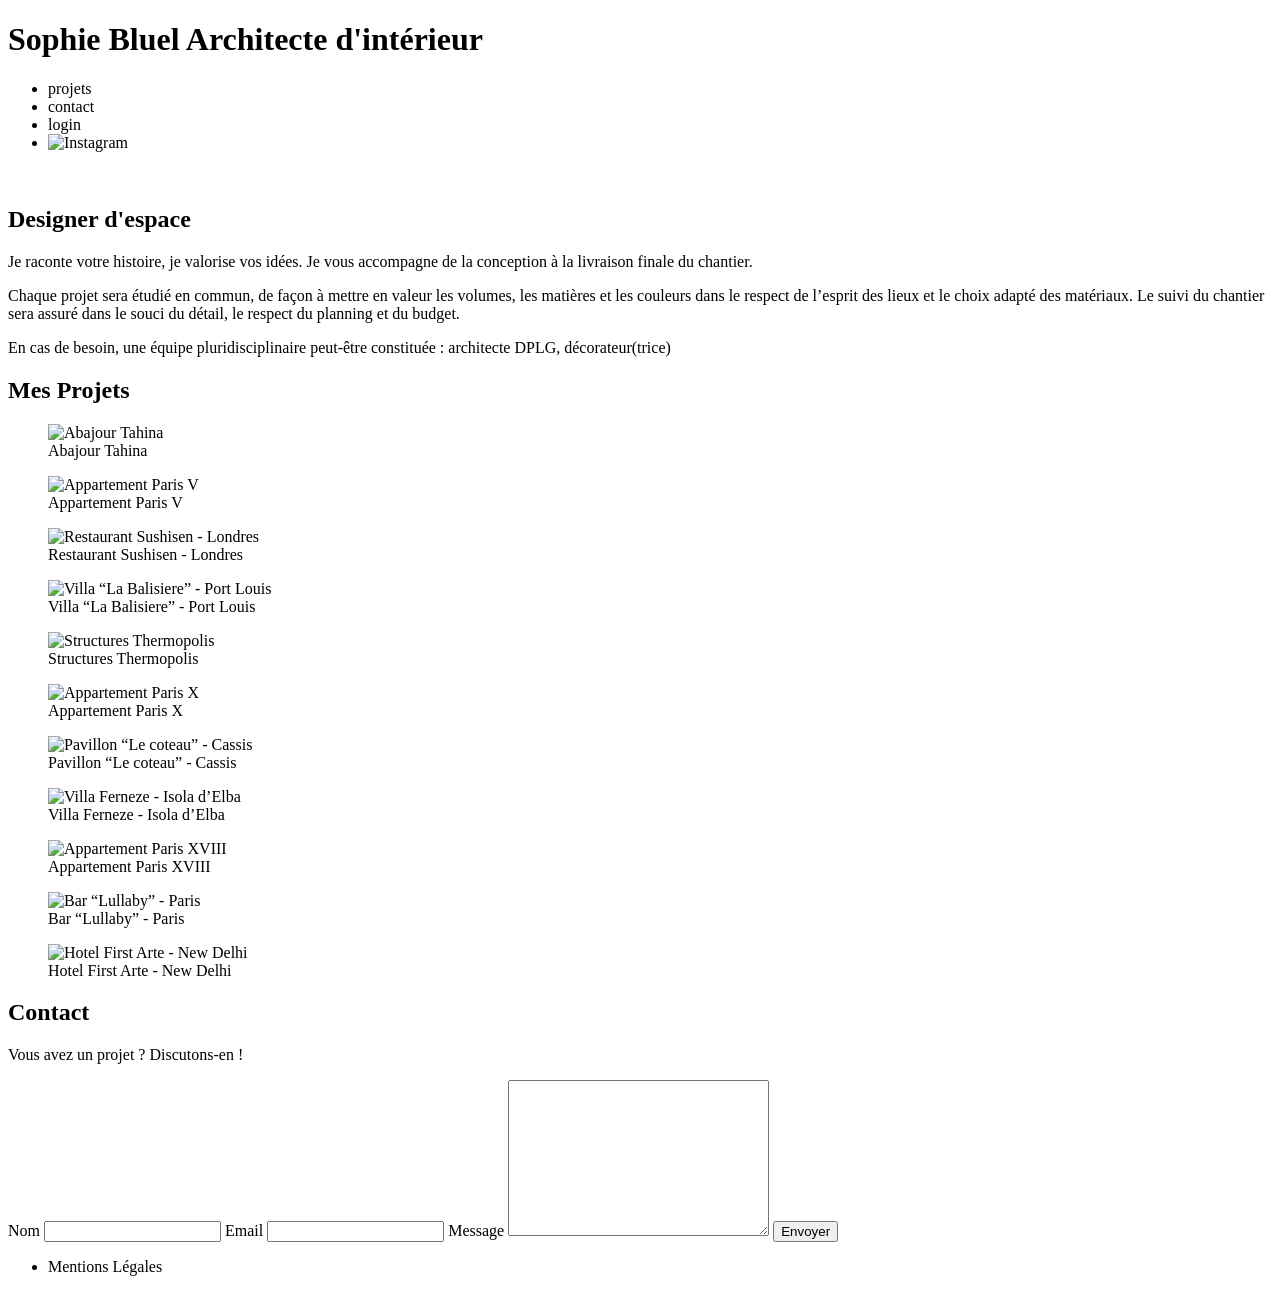
==== FrontEnd/index.html @ 47c7038b "premier" ====
<!DOCTYPE html>
<html lang="fr">
<head>
	<meta charset="UTF-8">
	<title>Sophie Bluel - Architecte d'intérieur</title>
	<meta name="viewport" content="width=device-width, initial-scale=1.0">
	<link rel="preconnect" href="https://fonts.googleapis.com">
	<link rel="preconnect" href="https://fonts.gstatic.com" crossorigin>
	<link href="https://fonts.googleapis.com/css2?family=Syne:wght@700;800&family=Work+Sans&display=swap" rel="stylesheet">
	<meta name="description" content="">
	<link rel="stylesheet" href="./assets/style.css">
	<link rel="FrontEnd" href="./script.js">
</head>
<body>
<header>
	<h1>Sophie Bluel <span>Architecte d'intérieur</span></h1>
	<nav>
		<ul>
			<li>projets</li>
			<li>contact</li>
			<li>login</li>
			<li><img src="./assets/icons/instagram.png" alt="Instagram"></li>
		</ul>
	</nav>
</header>
<main>
	<section id="introduction">
		<figure>
			<img src="./assets/images/sophie-bluel.png" alt="">
		</figure>
		<article>
			<h2>Designer d'espace</h2>
			<p>Je raconte votre histoire, je valorise vos idées. Je vous accompagne de la conception à la livraison finale du chantier.</p>
			<p>Chaque projet sera étudié en commun, de façon à mettre en valeur les volumes, les matières et les couleurs dans le respect de l’esprit des lieux et le choix adapté des matériaux. Le suivi du chantier sera assuré dans le souci du détail, le respect du planning et du budget.</p>
			<p>En cas de besoin, une équipe pluridisciplinaire peut-être constituée : architecte DPLG, décorateur(trice)</p>
		</article>
	</section>
	<section id="portfolio">
		<h2>Mes Projets</h2>
		<div class="gallery">
			<figure>
				<img src="assets/images/abajour-tahina.png" alt="Abajour Tahina">
				<figcaption>Abajour Tahina</figcaption>
			</figure>
			<figure>
				<img src="assets/images/appartement-paris-v.png" alt="Appartement Paris V">
				<figcaption>Appartement Paris V</figcaption>
			</figure>
			<figure>
				<img src="assets/images/restaurant-sushisen-londres.png" alt="Restaurant Sushisen - Londres">
				<figcaption>Restaurant Sushisen - Londres</figcaption>
			</figure>
			<figure>
				<img src="assets/images/la-balisiere.png" alt="Villa “La Balisiere” - Port Louis">
				<figcaption>Villa “La Balisiere” - Port Louis</figcaption>
			</figure>
			<figure>
				<img src="assets/images/structures-thermopolis.png" alt="Structures Thermopolis">
				<figcaption>Structures Thermopolis</figcaption>
			</figure>
			<figure>
				<img src="assets/images/appartement-paris-x.png" alt="Appartement Paris X">
				<figcaption>Appartement Paris X</figcaption>
			</figure>
			<figure>
				<img src="assets/images/le-coteau-cassis.png" alt="Pavillon “Le coteau” - Cassis">
				<figcaption>Pavillon “Le coteau” - Cassis</figcaption>
			</figure>
			<figure>
				<img src="assets/images/villa-ferneze.png" alt="Villa Ferneze - Isola d’Elba">
				<figcaption>Villa Ferneze - Isola d’Elba</figcaption>
			</figure>
			<figure>
				<img src="assets/images/appartement-paris-xviii.png" alt="Appartement Paris XVIII">
				<figcaption>Appartement Paris XVIII</figcaption>
			</figure>
			<figure>
				<img src="assets/images/bar-lullaby-paris.png" alt="Bar “Lullaby” - Paris">
				<figcaption>Bar “Lullaby” - Paris</figcaption>
			</figure>
			<figure>
				<img src="assets/images/hotel-first-arte-new-delhi.png" alt="Hotel First Arte - New Delhi">
				<figcaption>Hotel First Arte - New Delhi</figcaption>
			</figure>
		</div>
	</section>
	<section id="contact">
		<h2>Contact</h2>
		<p>Vous avez un projet ? Discutons-en !</p>
		<form action="#" method="post">
			<label for="name">Nom</label>
			<input type="text" name="name" id="name">
			<label for="email">Email</label>
			<input type="email" name="email" id="email">
			<label for="message">Message</label>
			<textarea name="message" id="message" cols="30" rows="10"></textarea>
			<input type="submit" value="Envoyer">
		</form>
	</section>
</main>

<footer>
	<nav>
		<ul>
			<li>Mentions Légales</li>
		</ul>
	</nav>
</footer>
</body>
</html>
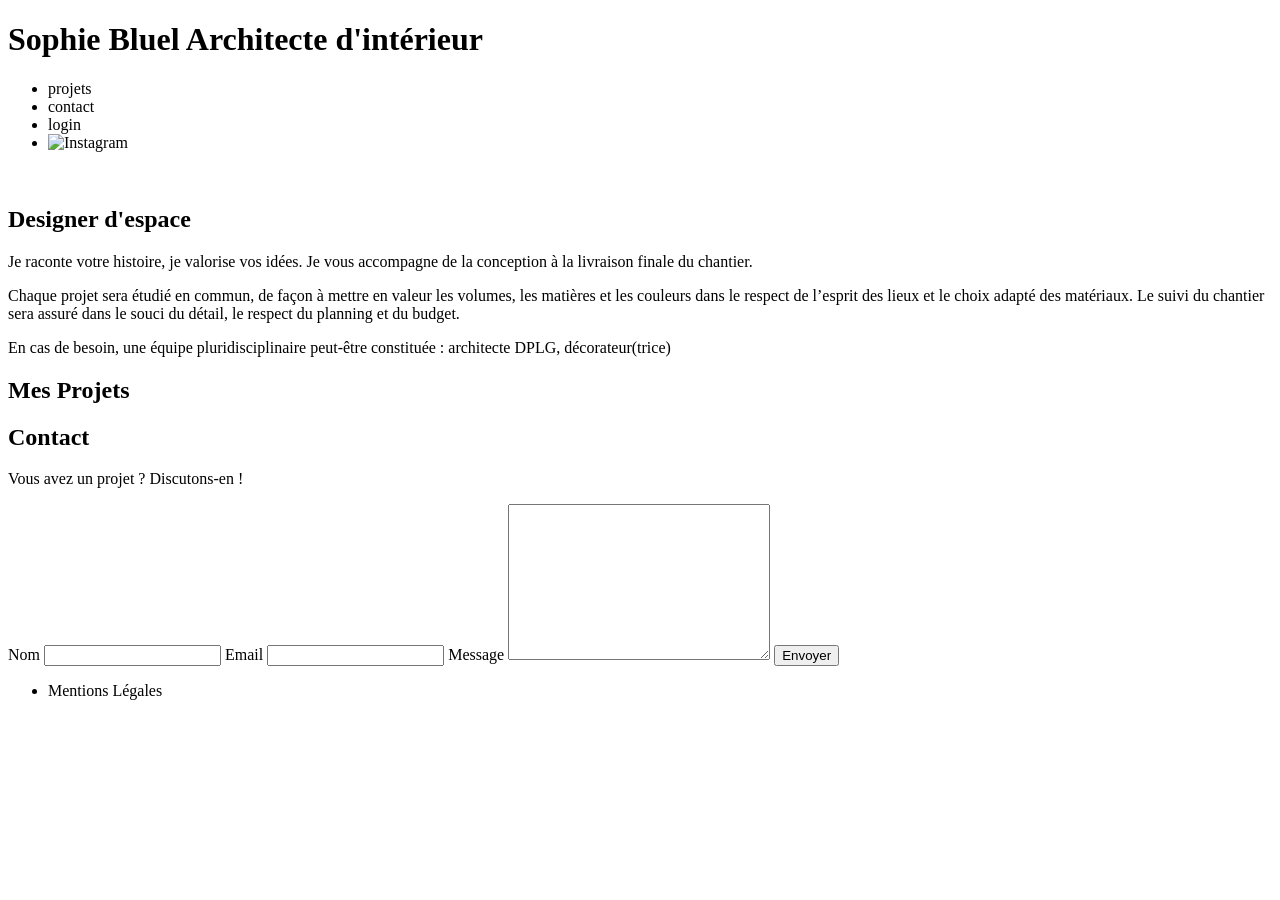
==== commit 6cab849d: "categories" ====
--- a/FrontEnd/index.html
+++ b/FrontEnd/index.html
@@ -9,7 +9,7 @@
 	<link href="https://fonts.googleapis.com/css2?family=Syne:wght@700;800&family=Work+Sans&display=swap" rel="stylesheet">
 	<meta name="description" content="">
 	<link rel="stylesheet" href="./assets/style.css">
-	<link rel="FrontEnd" href="./script.js">
+	<script src="./script.js" defer ></script>
 </head>
 <body>
 <header>
@@ -37,51 +37,11 @@
 	</section>
 	<section id="portfolio">
 		<h2>Mes Projets</h2>
-		<div class="gallery">
-			<figure>
-				<img src="assets/images/abajour-tahina.png" alt="Abajour Tahina">
-				<figcaption>Abajour Tahina</figcaption>
-			</figure>
-			<figure>
-				<img src="assets/images/appartement-paris-v.png" alt="Appartement Paris V">
-				<figcaption>Appartement Paris V</figcaption>
-			</figure>
-			<figure>
-				<img src="assets/images/restaurant-sushisen-londres.png" alt="Restaurant Sushisen - Londres">
-				<figcaption>Restaurant Sushisen - Londres</figcaption>
-			</figure>
-			<figure>
-				<img src="assets/images/la-balisiere.png" alt="Villa “La Balisiere” - Port Louis">
-				<figcaption>Villa “La Balisiere” - Port Louis</figcaption>
-			</figure>
-			<figure>
-				<img src="assets/images/structures-thermopolis.png" alt="Structures Thermopolis">
-				<figcaption>Structures Thermopolis</figcaption>
-			</figure>
-			<figure>
-				<img src="assets/images/appartement-paris-x.png" alt="Appartement Paris X">
-				<figcaption>Appartement Paris X</figcaption>
-			</figure>
-			<figure>
-				<img src="assets/images/le-coteau-cassis.png" alt="Pavillon “Le coteau” - Cassis">
-				<figcaption>Pavillon “Le coteau” - Cassis</figcaption>
-			</figure>
-			<figure>
-				<img src="assets/images/villa-ferneze.png" alt="Villa Ferneze - Isola d’Elba">
-				<figcaption>Villa Ferneze - Isola d’Elba</figcaption>
-			</figure>
-			<figure>
-				<img src="assets/images/appartement-paris-xviii.png" alt="Appartement Paris XVIII">
-				<figcaption>Appartement Paris XVIII</figcaption>
-			</figure>
-			<figure>
-				<img src="assets/images/bar-lullaby-paris.png" alt="Bar “Lullaby” - Paris">
-				<figcaption>Bar “Lullaby” - Paris</figcaption>
-			</figure>
-			<figure>
-				<img src="assets/images/hotel-first-arte-new-delhi.png" alt="Hotel First Arte - New Delhi">
-				<figcaption>Hotel First Arte - New Delhi</figcaption>
-			</figure>
+		<div id="filtres">
+
+		</div>
+		<div id="gallery">
+			
 		</div>
 	</section>
 	<section id="contact">
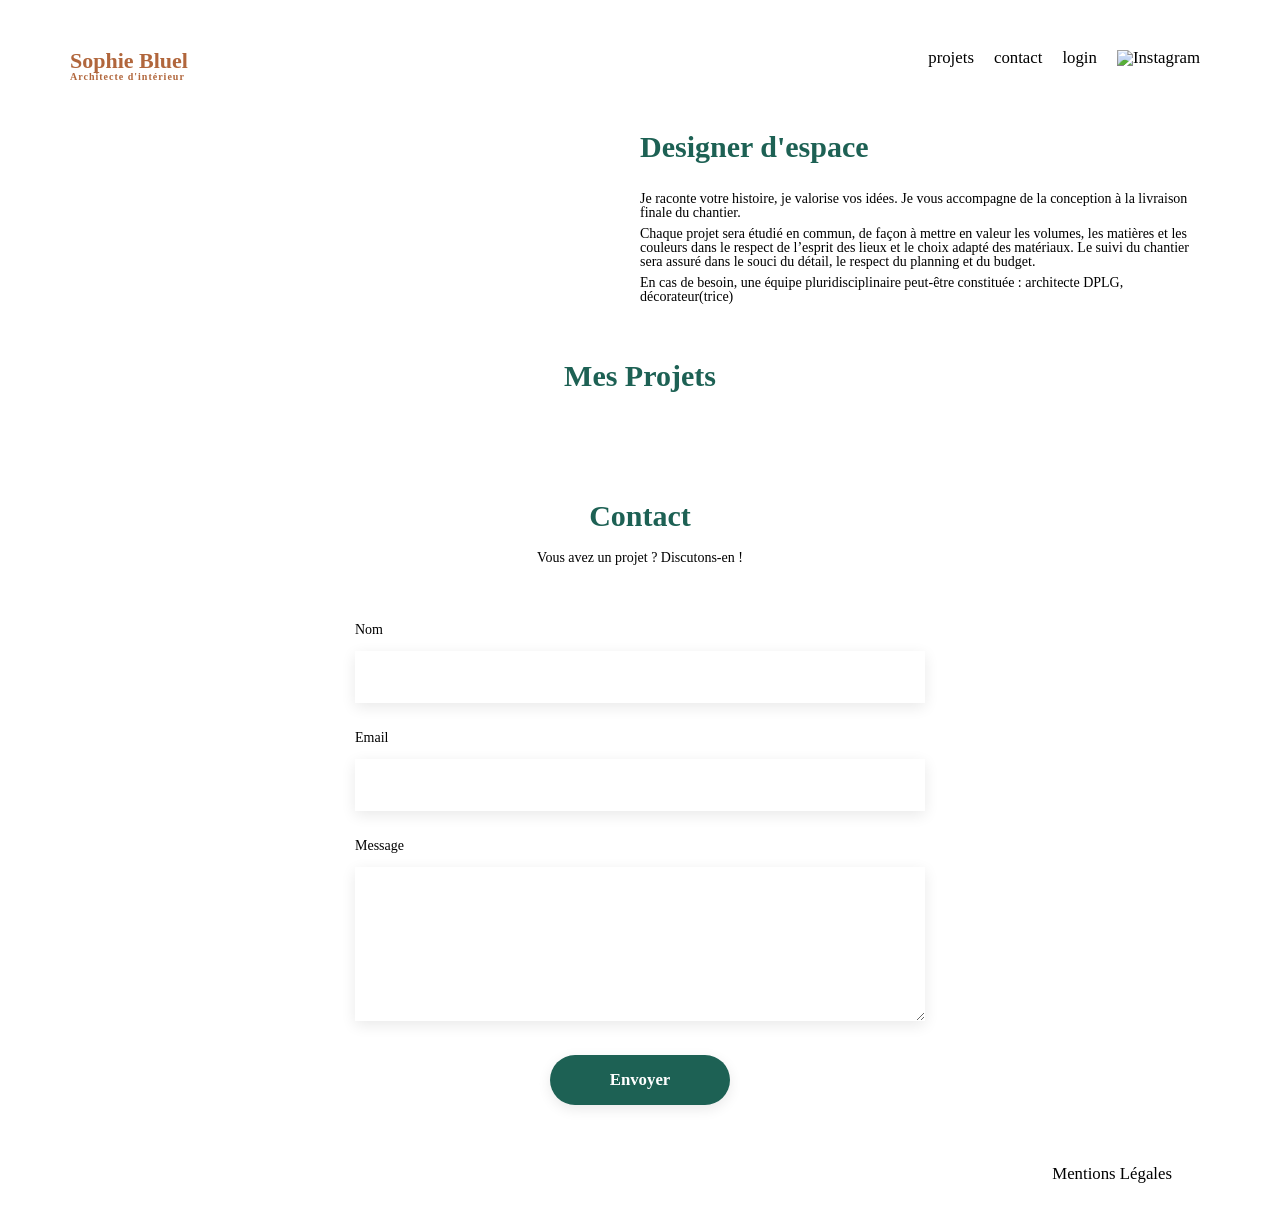
==== commit b0a904ac: "boutons ok" ====
--- a/FrontEnd/index.html
+++ b/FrontEnd/index.html
@@ -37,10 +37,10 @@
 	</section>
 	<section id="portfolio">
 		<h2>Mes Projets</h2>
-		<div id="filtres">
+		<div class="filtres">
 
 		</div>
-		<div id="gallery">
+		<div class="gallery">
 			
 		</div>
 	</section>
--- a/FrontEnd/assets/style.css
+++ b/FrontEnd/assets/style.css
@@ -0,0 +1,207 @@
+/* http://meyerweb.com/eric/tools/css/reset/
+   v2.0 | 20110126
+   License: none (public domain)
+*/
+
+html, body, div, span, applet, object, iframe,
+h1, h2, h3, h4, h5, h6, p, blockquote, pre,
+a, abbr, acronym, address, big, cite, code,
+del, dfn, em, img, ins, kbd, q, s, samp,
+small, strike, strong, sub, sup, tt, var,
+b, u, i, center,
+dl, dt, dd, ol, ul, li,
+fieldset, form, label, legend,
+table, caption, tbody, tfoot, thead, tr, th, td,
+article, aside, canvas, details, embed,
+figure, figcaption, footer, header, hgroup,
+menu, nav, output, ruby, section, summary,
+time, mark, audio, video {
+	margin: 0;
+	padding: 0;
+	border: 0;
+	font-size: 100%;
+	font: inherit;
+	vertical-align: baseline;
+}
+/* HTML5 display-role reset for older browsers */
+article, aside, details, figcaption, figure,
+footer, header, hgroup, menu, nav, section {
+	display: block;
+}
+body {
+	line-height: 1;
+}
+ol, ul {
+	list-style: none;
+}
+blockquote, q {
+	quotes: none;
+}
+blockquote:before, blockquote:after,
+q:before, q:after {
+	content: '';
+	content: none;
+}
+table {
+	border-collapse: collapse;
+	border-spacing: 0;
+}
+/** end reset css**/
+body {
+	max-width: 1140px;
+	margin:auto;
+	font-family: 'Work Sans' ;
+	font-size: 14px;
+}
+header {
+	display: flex;
+	justify-content: space-between;
+	margin: 50px 0
+}
+section {
+	margin: 50px 0
+}
+
+h1{
+	display: flex;
+	flex-direction: column;
+	font-family: 'Syne';
+	font-size: 22px;
+	font-weight: 800;
+	color: #B1663C
+}
+
+h1 > span {
+	font-family: 'Work Sans';
+	font-size:10px;
+	letter-spacing: 0.1em;
+;
+}
+
+h2{
+	font-family: 'Syne';
+	font-weight: 700;
+	font-size: 30px;
+	color: #1D6154
+}
+nav ul {
+	display: flex;
+	align-items: center;
+	list-style-type: none;
+
+}
+nav li {
+	padding: 0 10px;
+	font-size: 1.2em;
+}
+
+li:hover {
+	color: #B1663C;
+}
+#introduction {
+	display: flex;
+	align-items: center;
+}
+#introduction figure {
+	flex: 1
+}
+#introduction img {
+	display: block;
+	margin: auto;
+	width: 80%;
+}
+
+#introduction article {
+	flex: 1
+}
+#introduction h2 {
+	margin-bottom: 1em;
+}
+
+#introduction p {
+	margin-bottom: 0.5em;
+}
+#portfolio h2 {
+	text-align: center;
+	margin-bottom: 1em;
+}
+.gallery {
+	width: 100%;
+	display: grid;
+	grid-template-columns: 1fr 1fr 1fr;
+	grid-column-gap: 20px;
+	grid-row-gap: 20px;
+}
+
+.gallery img {
+	width: 100%;
+
+}
+#contact {
+	width: 50%;
+margin: auto;
+}
+#contact > * {
+	text-align: center;
+
+}
+#contact h2{
+	margin-bottom: 20px;
+}
+#contact form {
+	text-align: left;
+	margin-top:30px;
+	display: flex;
+	flex-direction: column;
+}
+
+#contact input {
+	height: 50px;
+	font-size: 1.2em;
+	border: none;
+	box-shadow: 0px 4px 14px rgba(0, 0, 0, 0.09);
+}
+#contact label {
+	margin: 2em 0 1em 0;
+}
+#contact textarea {
+	border: none;
+	box-shadow: 0px 4px 14px rgba(0, 0, 0, 0.09);
+}
+
+input[type="submit"]{
+	font-family: 'Syne';
+	font-weight: 700;
+	color: white;
+	background-color: #1D6154;
+	margin : 2em auto ;
+	width: 180px;
+	text-align: center;
+	border-radius: 60px ;
+}
+
+footer nav ul {
+	display: flex;
+	justify-content: flex-end;
+	margin: 2em
+}
+.btnFilter{
+	border-radius: 14px;
+	padding: 5px 15px;
+	color:#1D6154;
+	margin: 5px;
+	border-color: #1D6154;
+	background-color: white;
+}
+
+.filtres {
+	display: flex;
+	flex-direction: row;
+	justify-content: center;
+	margin-bottom: 30px;
+}
+.active {
+	background-color: #1D6154;
+	color:white;
+	border: none;
+}
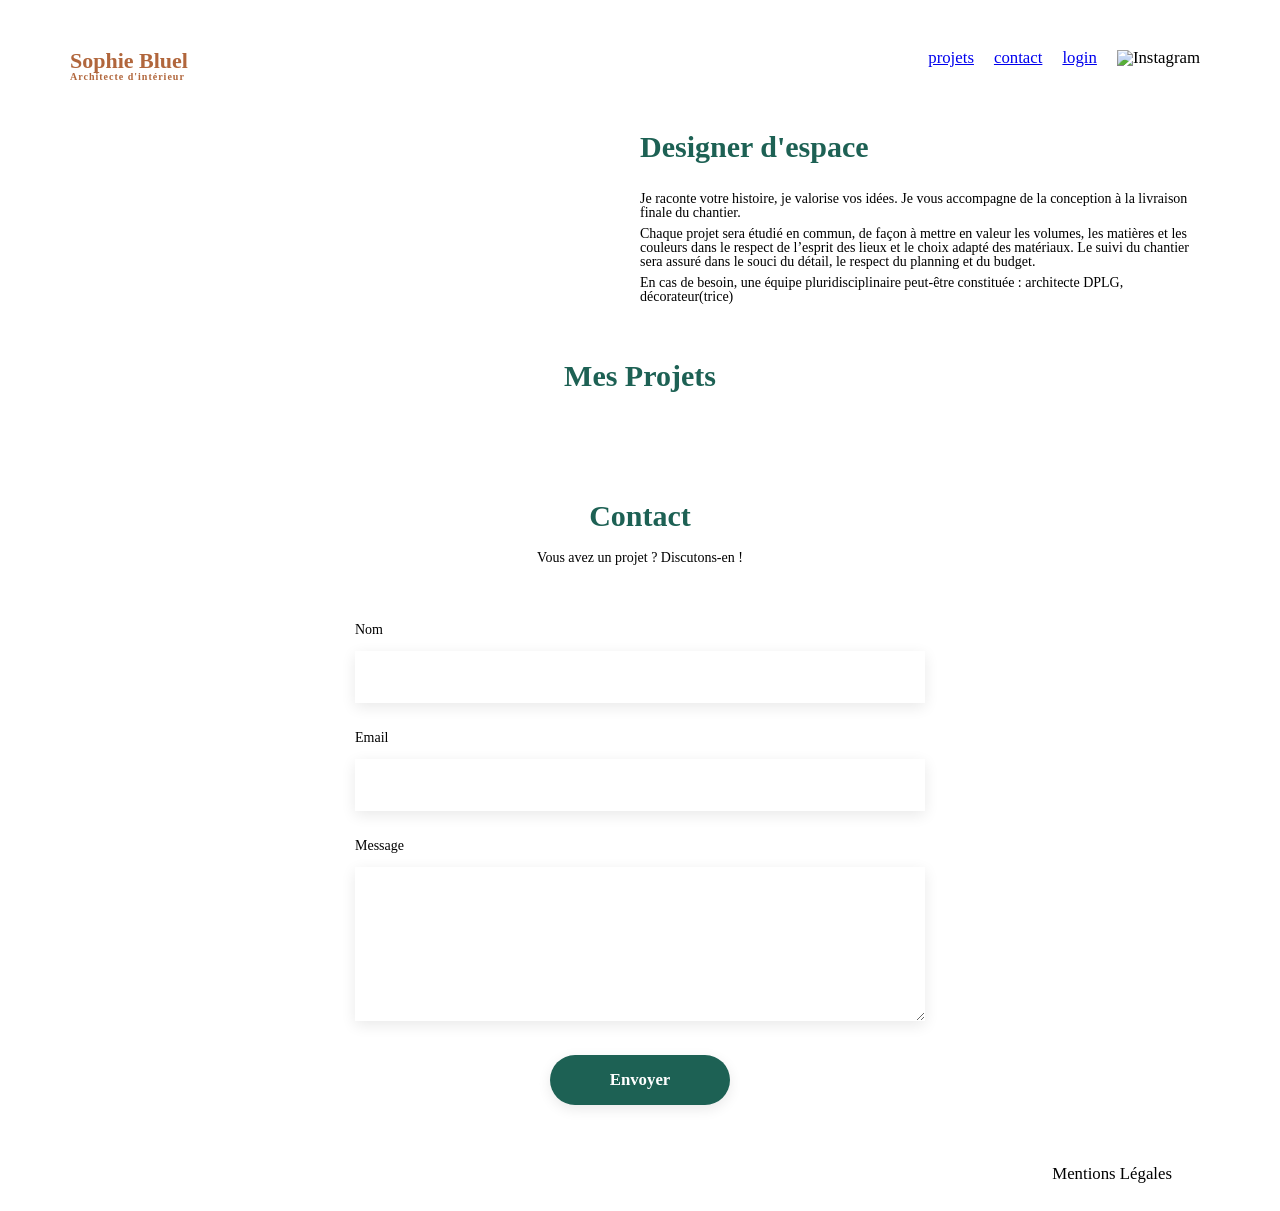
==== commit 5ae4bf0d: "login" ====
--- a/FrontEnd/index.html
+++ b/FrontEnd/index.html
@@ -16,9 +16,9 @@
 	<h1>Sophie Bluel <span>Architecte d'intérieur</span></h1>
 	<nav>
 		<ul>
-			<li>projets</li>
-			<li>contact</li>
-			<li>login</li>
+			<li><a href="#">projets</a></li>
+			<li><a href="#">contact</a></li>
+			<li><a href="login.html" id="login">login</a></li>
 			<li><img src="./assets/icons/instagram.png" alt="Instagram"></li>
 		</ul>
 	</nav>
--- a/FrontEnd/assets/style.css
+++ b/FrontEnd/assets/style.css
@@ -75,7 +75,7 @@
 	font-family: 'Work Sans';
 	font-size:10px;
 	letter-spacing: 0.1em;
-;
+
 }
 
 h2{
@@ -186,7 +186,7 @@
 	margin: 2em
 }
 .btnFilter{
-	border-radius: 14px;
+	border-radius: 60px;
 	padding: 5px 15px;
 	color:#1D6154;
 	margin: 5px;
